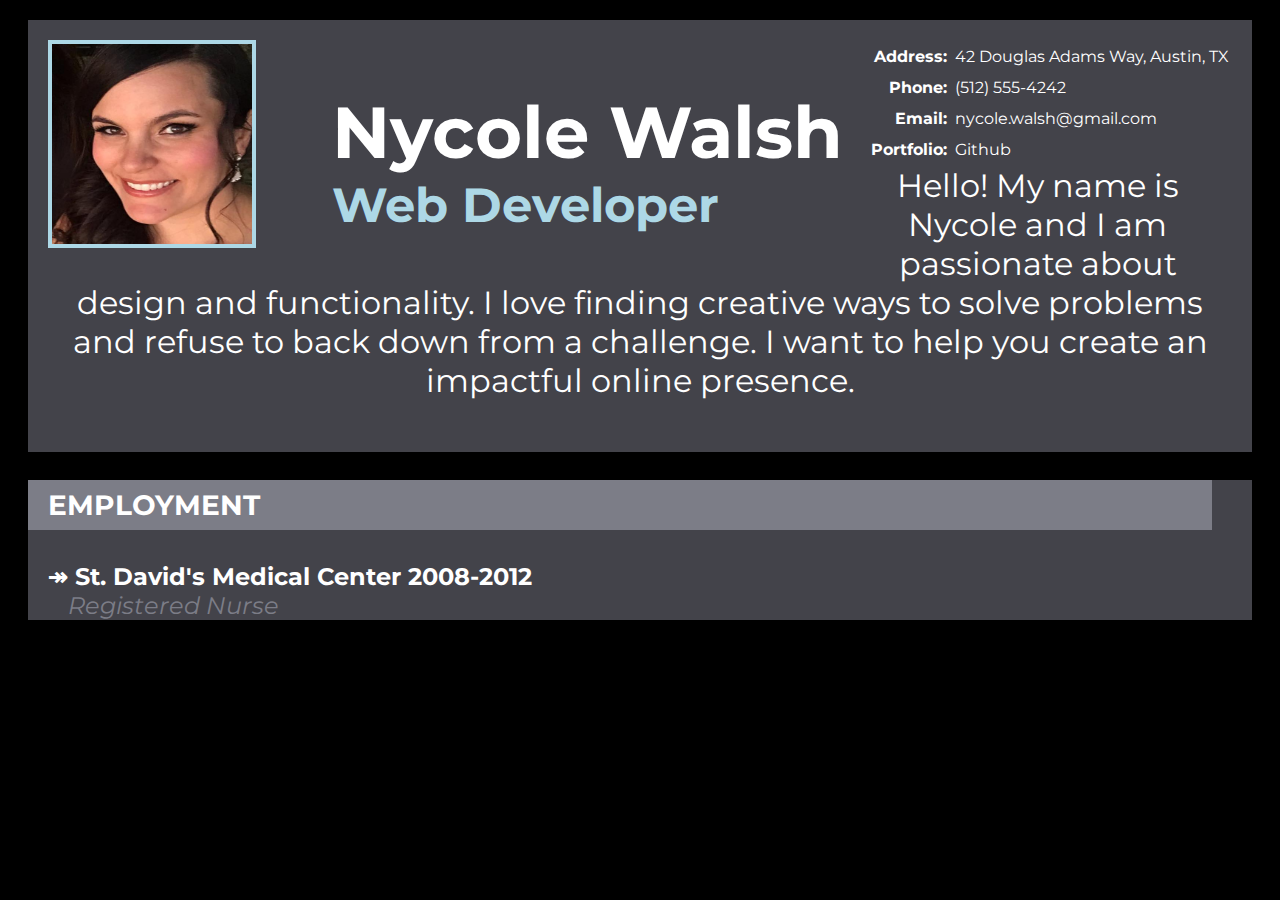
==== experience.html @ 70d2505c "Updated with partial complete resume" ====
<!doctype html>
<html>
<head>
  <title>Resume|Nycole Walsh</title>
  <link href="https://fonts.googleapis.com/css?family=Montserrat" rel="stylesheet">
  <link href="resume-style.css" rel="stylesheet">
</head>
<body>
  <header>
    <div class="header-left">
      <img src="images/meandmom.jpg" alt="Picture of Nycole Walsh" id="profile-pic">
    </div>
    <div class="header-middle">
      <h1>Nycole Walsh</h1>
      <h2>Web Developer</h2>
    </div>
    <div class="header-right">
      <table>
        <tr>
          <td class="contact-category"><strong>Address:</strong></td>
          <td>42 Douglas Adams Way, Austin, TX</td>
        </tr>
        <tr>
          <td class="contact-category"><strong>Phone:</strong></td>
          <td>&lpar;512&rpar; 555-4242</td>
        </tr>
        <tr>
          <td class="contact-category"><strong>Email:</strong></td>
          <td><a href="mailto:nycole.walsh@gmail.com">nycole.walsh&commat;gmail.com</a></td>
        </tr>
        <tr>
          <td class="contact-category"><strong>Portfolio:</strong></td>
          <td><a href="http://github.com/nycolew">Github</a></td>
        </tr>
      </table>
    </div>
    <br>
    <div class="header-bottom">
      <p>Hello! My name is Nycole and I am passionate about design and functionality. I love finding creative ways to solve problems and refuse to back down from a challenge. I want to help you create an impactful online presence.</p>
    </div>
  </header>
  <main>
    <div class="employment">
      <h3>EMPLOYMENT</h3>
      <h4>&Rarr; St. David&apos;s Medical Center 2008-2012</h4>
      <p class="job-title"><em>Registered Nurse</em></p>
  </main>
</body>
</html>
---- resume-style.css ----
* {
  font-family: 'Montserrat', sans-serif;
}

#profile-pic {
  border: lightblue 4px solid;
  width: 200px;
  height: 200px;
  margin-right: 36px;
}

body {
  background-color: black;
}

header {
  background-color: #43434A;
  padding-top: 20px;
  padding-left: 20px;
  padding-right: 20px;
  padding-bottom: 20px;
  margin-left: 20px;
  margin-right: 20px;
  margin-top: 20px;
  margin-bottom: 0;
}

.header-left {
  display: inline-block;
  float: left;
  padding-right: 40px;
}

.header-middle {
  display: inline-block;
  float: inline-start;
}

.header-right {
  display: inline-block;
  float: right;
  color: white;
}

.header-bottom {
  font-size: 32px;
  color: white;
  text-align: center;
}

a:link {
  color: white;
  text-decoration: none;
}

a:hover {
  color: lightblue;
  text-decoration: bold;
}

h1 {
  color: white;
  font-size: 72px;
  text-decoration: bold;
  margin-bottom: 0;
  padding-bottom: 0;
}

h2 {
  color: lightblue;
  font-size: 48px;
  margin-top: 0;
  padding-top: 0;
}

.contact-category {
  text-align: right;
  padding: 5px;
}

main {
  background-color: #43434A;
  margin-top: 0;
  margin-left: 20px;
  margin-right: 20px;
  padding-right: 20px;
}

h3 {
  background-color: #7C7D87;
  color: white;
  font-size: 28px;
  padding-top: 8px;
  padding-bottom: 8px;
  padding-left: 20px;
  padding-right: 20px;
  margin-right: 20px;
}

h4 {
  color: white;
  font-size: 24px;
  text-align: left;
  margin-bottom: 0;
  padding-bottom: 0;
  padding-left: 20px;
  margin-right: 20px;
}

.job-title {
  color: #7C7D87;
  font-size: 24px;
  text-indent: 20px;
  padding-top: 0;
  margin-top: 0;
  padding-left: 20px;
}
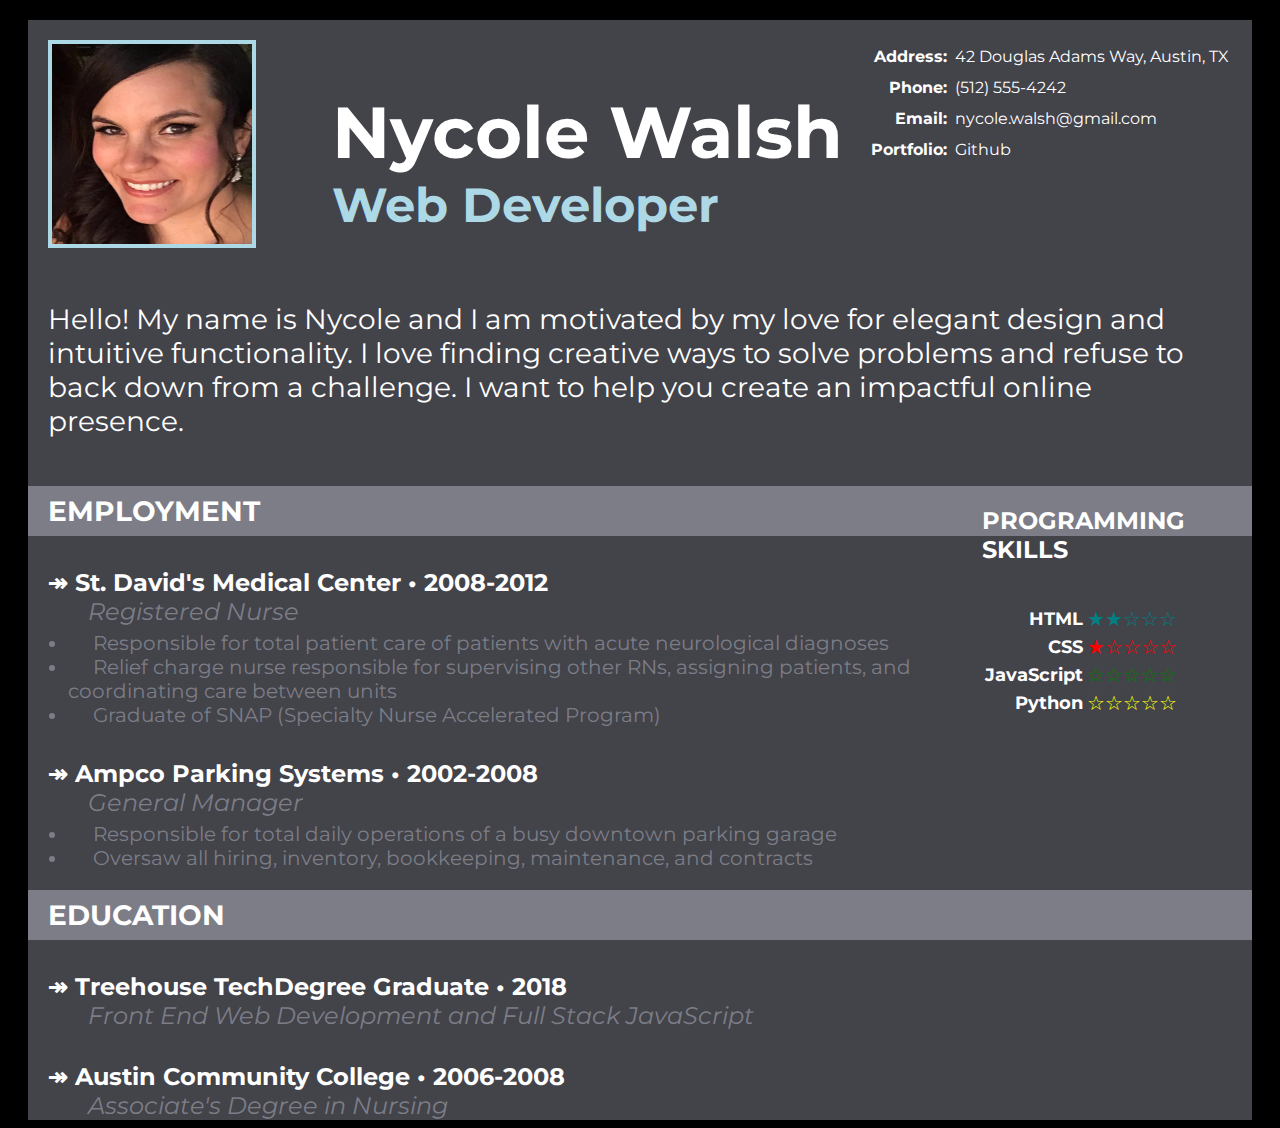
==== commit 9ec0cbfb: "Added material" ====
--- a/experience.html
+++ b/experience.html
@@ -36,14 +36,54 @@
     </div>
     <br>
     <div class="header-bottom">
-      <p>Hello! My name is Nycole and I am passionate about design and functionality. I love finding creative ways to solve problems and refuse to back down from a challenge. I want to help you create an impactful online presence.</p>
+      <p>Hello! My name is Nycole and I am motivated by my love for elegant design and intuitive functionality. I love finding creative ways to solve problems and refuse to back down from a challenge. I want to help you create an impactful online presence.</p>
+    </div>
+    <div class="skills">
+      <h5>PROGRAMMING SKILLS</h5>
+      <table>
+        <tr>
+          <td class="skill-name"><strong>HTML</strong></td>
+          <td id="skill-html">&bigstar;&bigstar;&star;&star;&star;</td>
+        </tr>
+        <tr>
+          <td class="skill-name"><strong>CSS</strong></td>
+          <td id="skill-css">&bigstar;&star;&star;&star;&star;</td>
+        </tr>
+        <tr>
+          <td class="skill-name"><strong>JavaScript</strong></td>
+          <td id="skill-java">&star;&star;&star;&star;&star;</td>
+        </tr>
+        <tr>
+          <td class="skill-name"><strong>Python</strong></td>
+          <td id="skill-python">&star;&star;&star;&star;&star;</td>
+        </tr>
+      </table>
     </div>
   </header>
   <main>
     <div class="employment">
       <h3>EMPLOYMENT</h3>
-      <h4>&Rarr; St. David&apos;s Medical Center 2008-2012</h4>
+      <h4>&Rarr; St. David&apos;s Medical Center &bull; 2008-2012</h4>
       <p class="job-title"><em>Registered Nurse</em></p>
+      <ul class="description">
+        <li>Responsible for total patient care of patients with acute neurological diagnoses</li>
+        <li>Relief charge nurse responsible for supervising other RNs, assigning patients, and coordinating care between units</li>
+        <li>Graduate of SNAP &lpar;Specialty Nurse Accelerated Program&rpar;</li>
+      </ul>
+      <h4>&Rarr; Ampco Parking Systems &bull; 2002-2008</h4>
+      <p class="job-title"><em>General Manager</em></p>
+      <ul class="description">
+        <li>Responsible for total daily operations of a busy downtown parking garage</li>
+        <li>Oversaw all hiring, inventory, bookkeeping, maintenance, and contracts</li>
+      </ul>
+    </div>
+    <div class="education">
+      <h3>EDUCATION</h3>
+      <h4>&Rarr; Treehouse TechDegree Graduate &bull; 2018</h4>
+      <p class="education-info"><em>Front End Web Development and Full Stack JavaScript</em></p>
+      <h4>&Rarr; Austin Community College &bull; 2006-2008</h4>
+      <p class="education-info"><em>Associate's Degree in Nursing</em></p>
+    </div>
   </main>
 </body>
 </html>
--- a/resume-style.css
+++ b/resume-style.css
@@ -43,9 +43,10 @@
 }
 
 .header-bottom {
-  font-size: 32px;
+  font-size: 28px;
   color: white;
-  text-align: center;
+  text-align: left;
+  display: inline-block;
 }
 
 a:link {
@@ -83,7 +84,6 @@
   margin-top: 0;
   margin-left: 20px;
   margin-right: 20px;
-  padding-right: 20px;
 }
 
 h3 {
@@ -94,7 +94,7 @@
   padding-bottom: 8px;
   padding-left: 20px;
   padding-right: 20px;
-  margin-right: 20px;
+  margin-top:0;
 }
 
 h4 {
@@ -110,8 +110,70 @@
 .job-title {
   color: #7C7D87;
   font-size: 24px;
-  text-indent: 20px;
+  text-indent: 40px;
   padding-top: 0;
   margin-top: 0;
   padding-left: 20px;
+  padding-bottom: 0;
+  margin-bottom: 5px;
 }
+
+.description {
+  color: #7C7D87;
+  font-size: 20px;
+  text-indent: 25px;
+  margin-top: 0;
+  padding-top: 0;
+}
+
+.education-info {
+  color: #7C7D87;
+  font-size: 24px;
+  text-indent: 40px;
+  padding-top: 0;
+  margin-top: 0;
+  padding-left: 20px;
+  padding-bottom: 0;
+  margin-bottom: 5px;
+}
+
+.skills {
+  display: inline-block;
+  float: right;
+  width: 250px;
+}
+
+h5 {
+  color: white;
+  font-size: 24px;
+}
+
+.skill-name {
+  color: white;
+  font-size: 18px;
+  text-align: right;
+}
+
+#skill-html {
+  color: teal;
+  font-size: 20px;
+  text-align: left;
+}
+
+#skill-css {
+  color: red;
+  font-size: 20px;
+  text-align: left;
+}
+
+#skill-java {
+  color: green;
+  font-size: 20px;
+  text-align: left;
+}
+
+#skill-python {
+  color: yellow;
+  font-size: 20px;
+  text-align: left;
+}
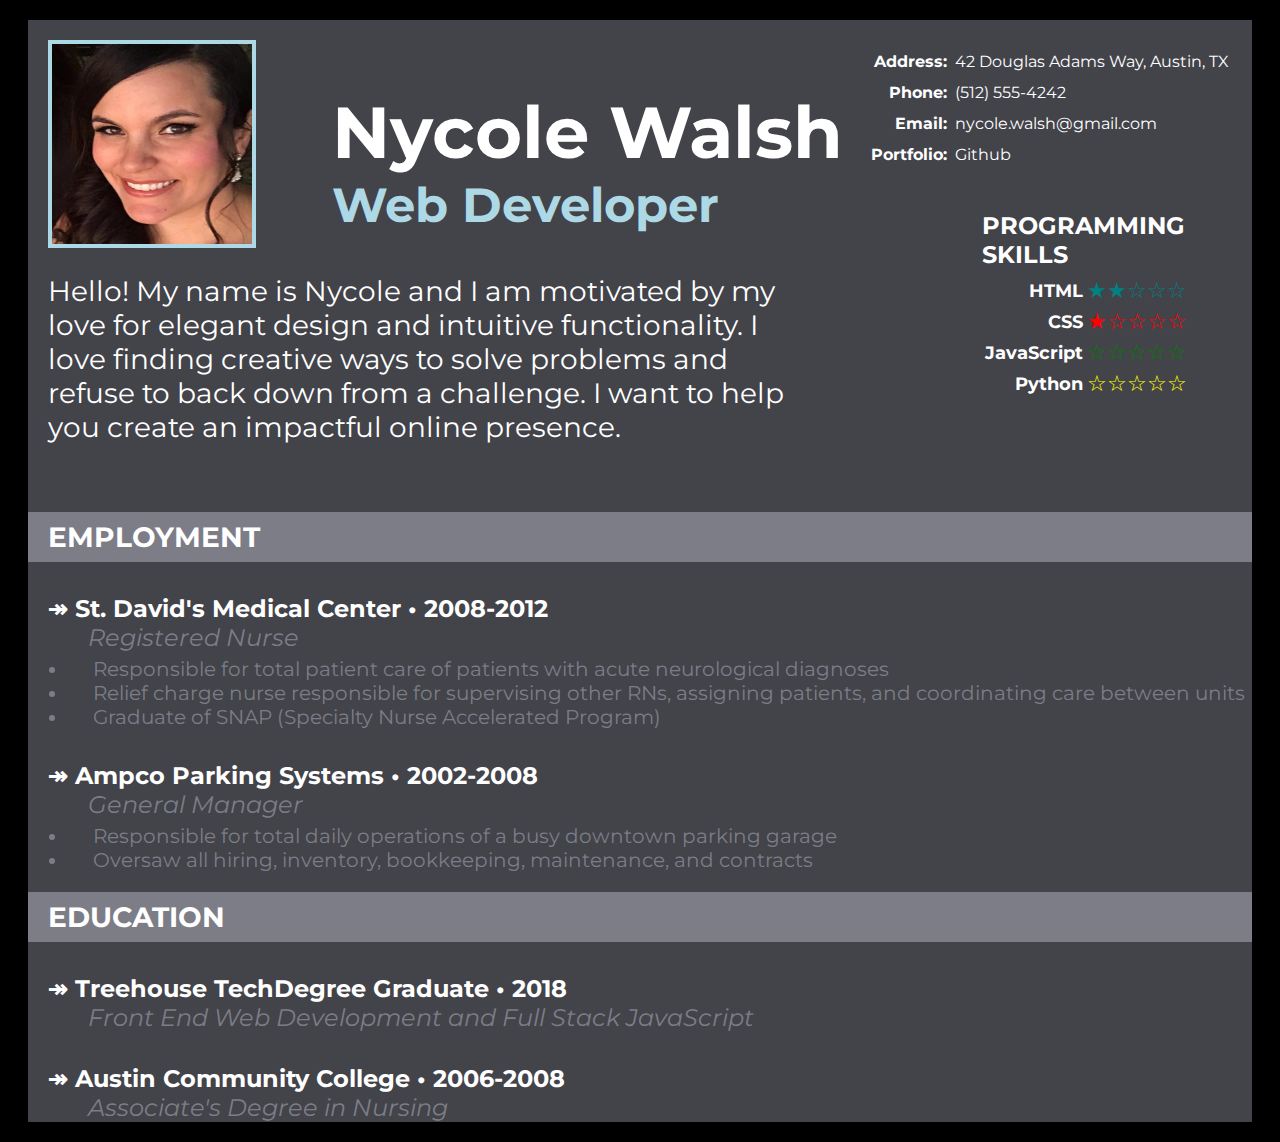
==== commit c52624ab: "Final changes before peer review" ====
--- a/experience.html
+++ b/experience.html
@@ -35,9 +35,6 @@
       </table>
     </div>
     <br>
-    <div class="header-bottom">
-      <p>Hello! My name is Nycole and I am motivated by my love for elegant design and intuitive functionality. I love finding creative ways to solve problems and refuse to back down from a challenge. I want to help you create an impactful online presence.</p>
-    </div>
     <div class="skills">
       <h5>PROGRAMMING SKILLS</h5>
       <table>
@@ -58,6 +55,9 @@
           <td id="skill-python">&star;&star;&star;&star;&star;</td>
         </tr>
       </table>
+    </div>
+    <div class="header-bottom">
+      <p>Hello! My name is Nycole and I am motivated by my love for elegant design and intuitive functionality. I love finding creative ways to solve problems and refuse to back down from a challenge. I want to help you create an impactful online presence.</p>
     </div>
   </header>
   <main>
--- a/resume-style.css
+++ b/resume-style.css
@@ -46,7 +46,8 @@
   font-size: 28px;
   color: white;
   text-align: left;
-  display: inline-block;
+  max-width: 65%;
+  padding-bottom: 20px;
 }
 
 a:link {
@@ -79,11 +80,17 @@
   padding: 5px;
 }
 
+table {
+  padding-top: 0;
+  margin-top: 5px;
+}
+
 main {
   background-color: #43434A;
   margin-top: 0;
   margin-left: 20px;
   margin-right: 20px;
+  margin-bottom: 20px;
 }
 
 h3 {
@@ -146,6 +153,8 @@
 h5 {
   color: white;
   font-size: 24px;
+  padding-bottom: 0;
+  margin-bottom: 3px;
 }
 
 .skill-name {
@@ -156,24 +165,24 @@
 
 #skill-html {
   color: teal;
-  font-size: 20px;
+  font-size: 22px;
   text-align: left;
 }
 
 #skill-css {
   color: red;
-  font-size: 20px;
+  font-size: 22px;
   text-align: left;
 }
 
 #skill-java {
   color: green;
-  font-size: 20px;
+  font-size: 22px;
   text-align: left;
 }
 
 #skill-python {
   color: yellow;
-  font-size: 20px;
+  font-size: 22px;
   text-align: left;
 }
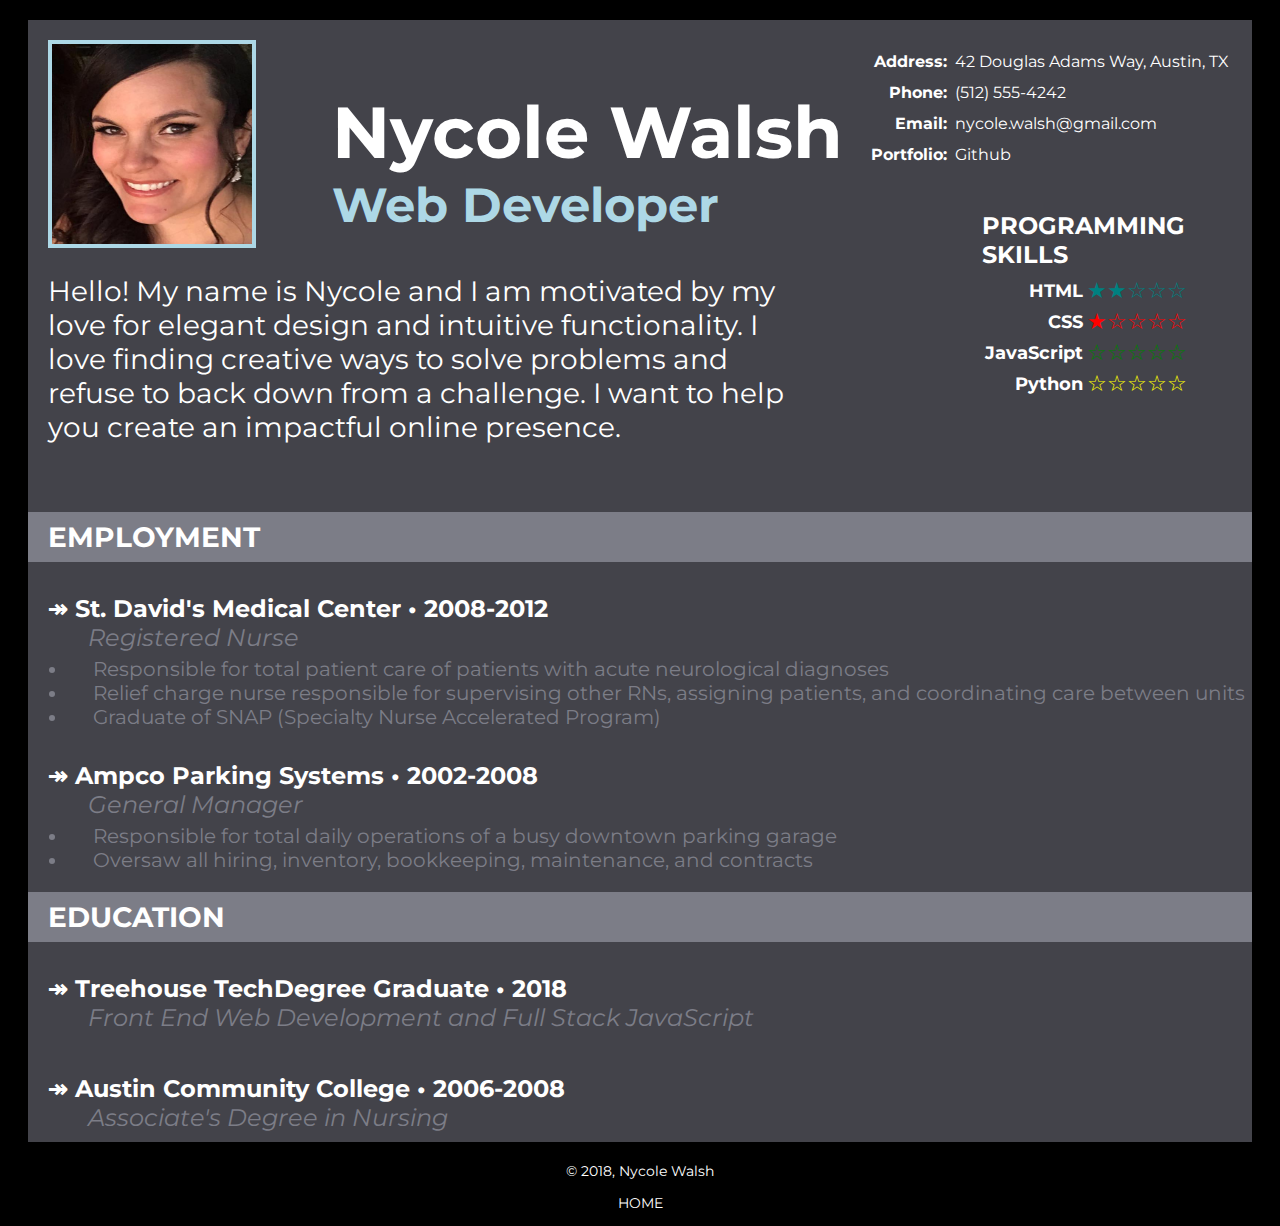
==== commit 1606eb55: "Added resume footer" ====
--- a/experience.html
+++ b/experience.html
@@ -85,5 +85,9 @@
       <p class="education-info"><em>Associate's Degree in Nursing</em></p>
     </div>
   </main>
+  <footer>
+    <p>&copy; 2018, Nycole Walsh</p>
+    <p><a href="index.html">HOME</a></p>
+  </footer>
 </body>
 </html>
--- a/resume-style.css
+++ b/resume-style.css
@@ -57,13 +57,17 @@
 
 a:hover {
   color: lightblue;
-  text-decoration: bold;
+  font-weight: bold;
+}
+
+a:visited {
+  color: lightgrey;
 }
 
 h1 {
   color: white;
   font-size: 72px;
-  text-decoration: bold;
+  font-weight: bold;
   margin-bottom: 0;
   padding-bottom: 0;
 }
@@ -140,7 +144,7 @@
   padding-top: 0;
   margin-top: 0;
   padding-left: 20px;
-  padding-bottom: 0;
+  padding-bottom: 10px;
   margin-bottom: 5px;
 }
 
@@ -186,3 +190,9 @@
   font-size: 22px;
   text-align: left;
 }
+
+footer {
+  color: white;
+  font-size: 14px;
+  text-align: center;
+}
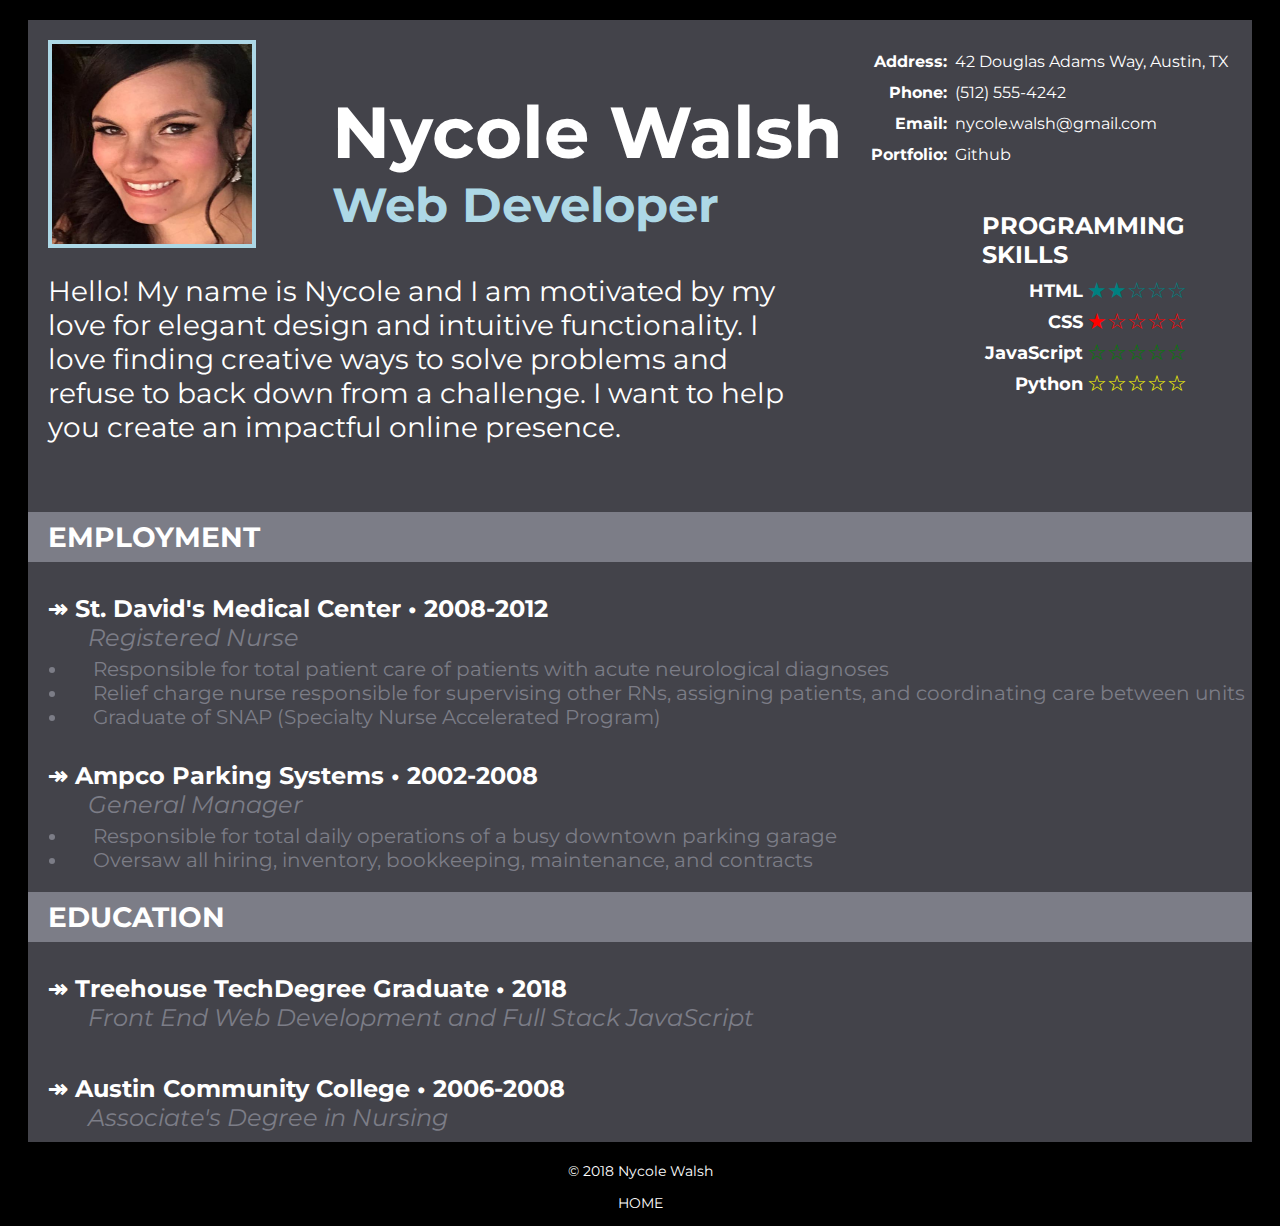
==== commit 5f14d47e: "Small detail changes" ====
--- a/experience.html
+++ b/experience.html
@@ -86,7 +86,7 @@
     </div>
   </main>
   <footer>
-    <p>&copy; 2018, Nycole Walsh</p>
+    <p>&copy; 2018 Nycole Walsh</p>
     <p><a href="index.html">HOME</a></p>
   </footer>
 </body>
